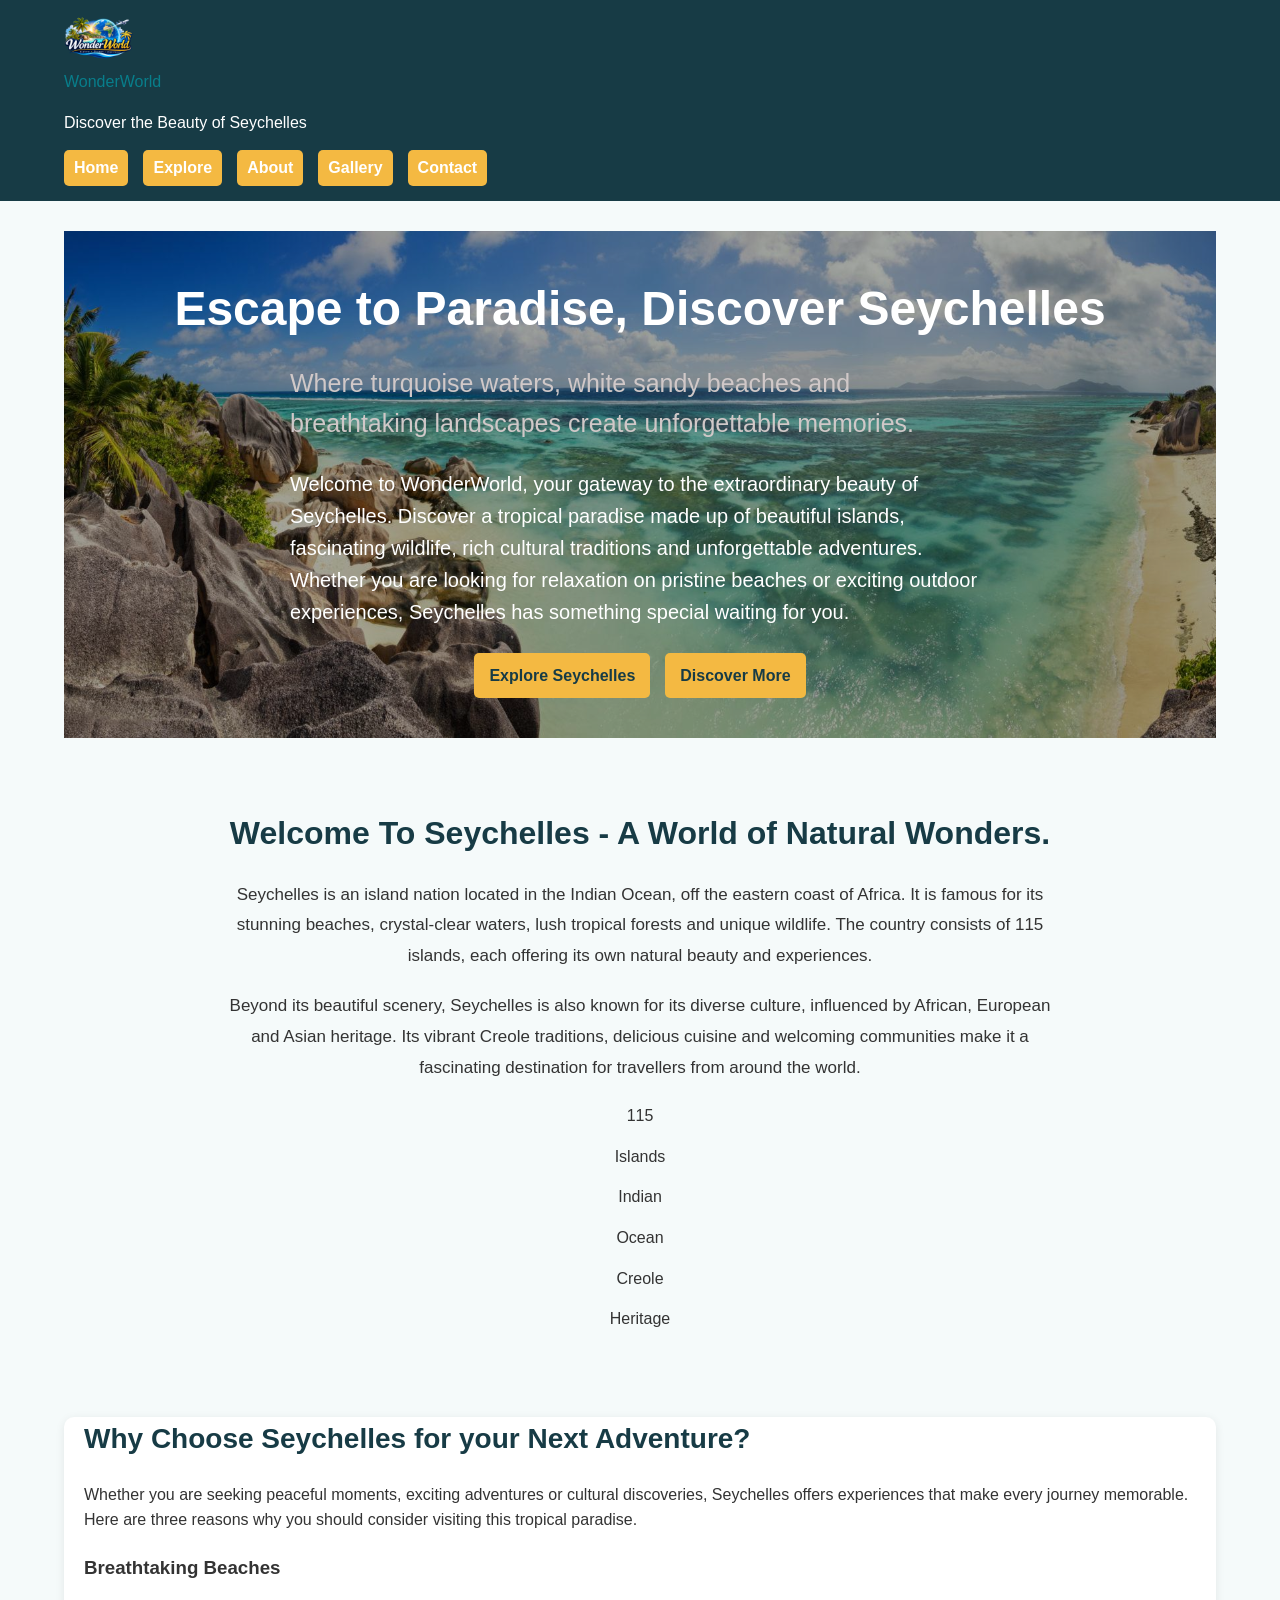
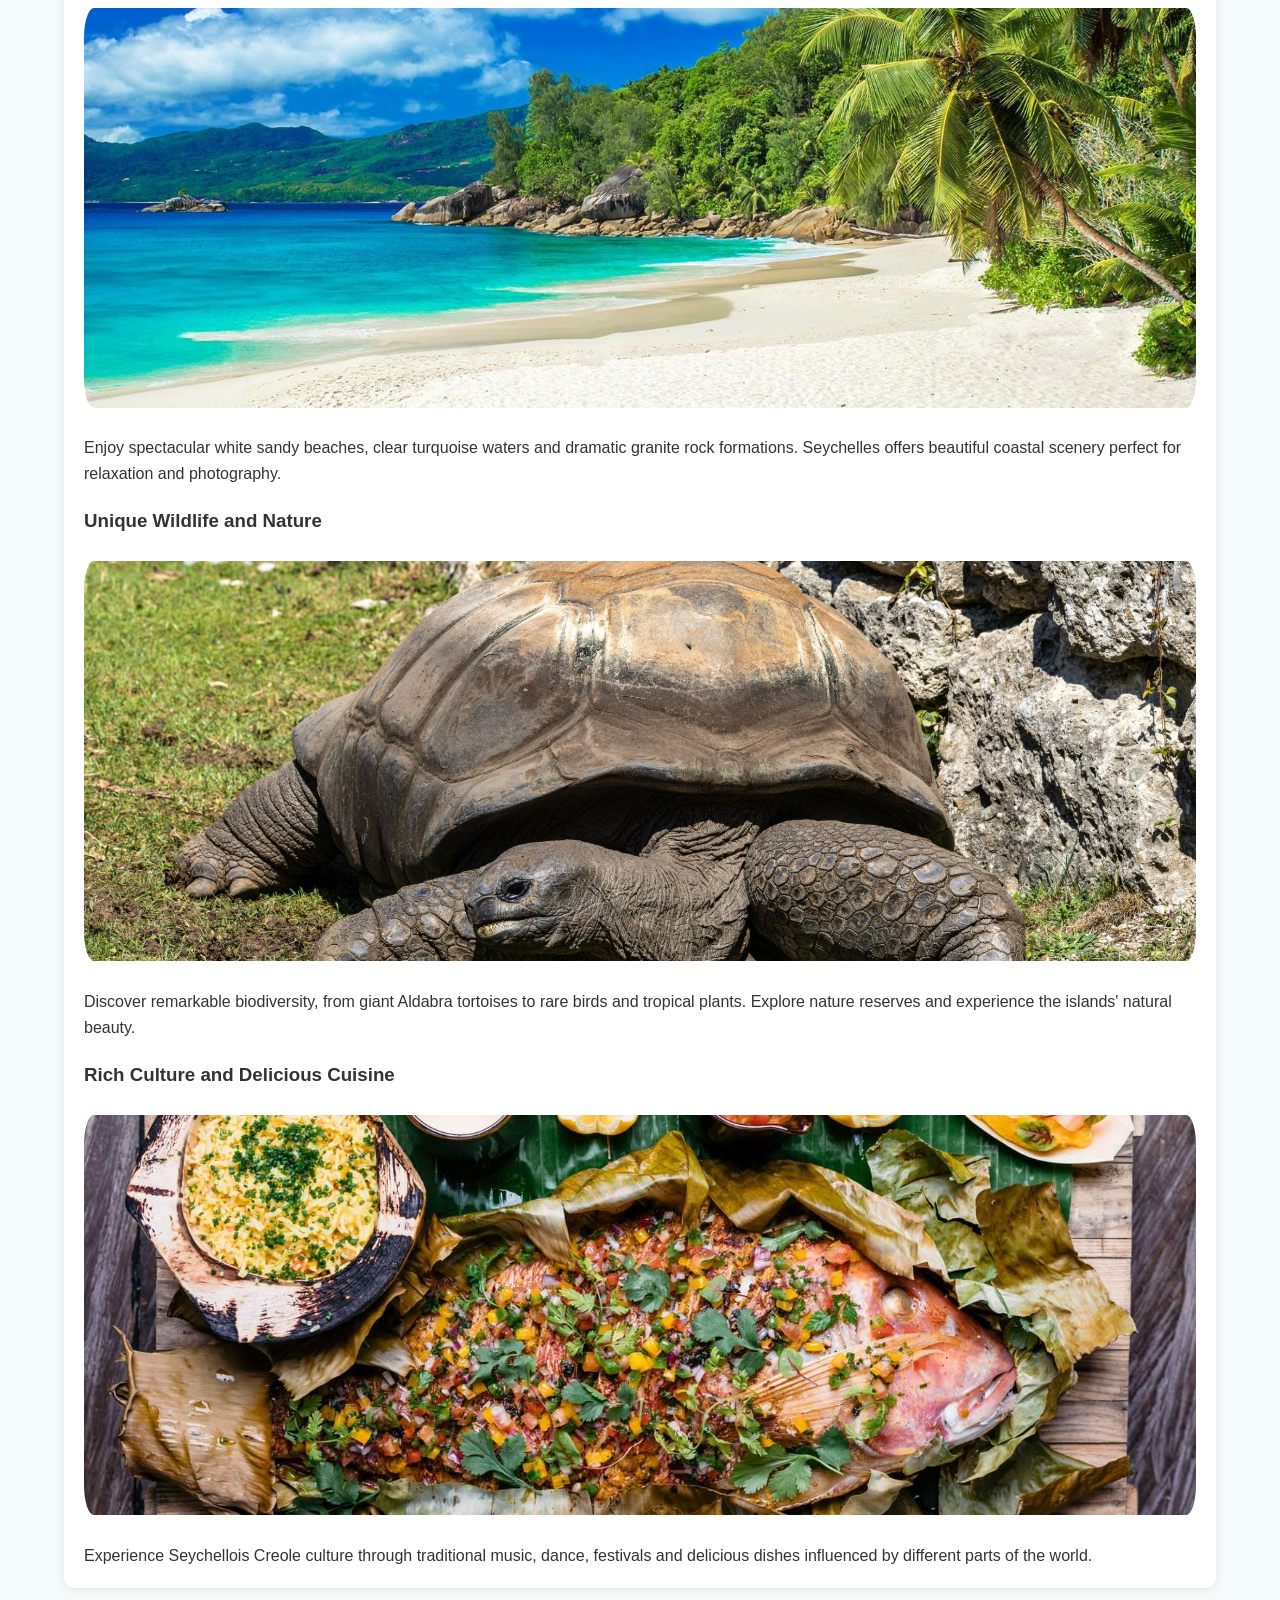
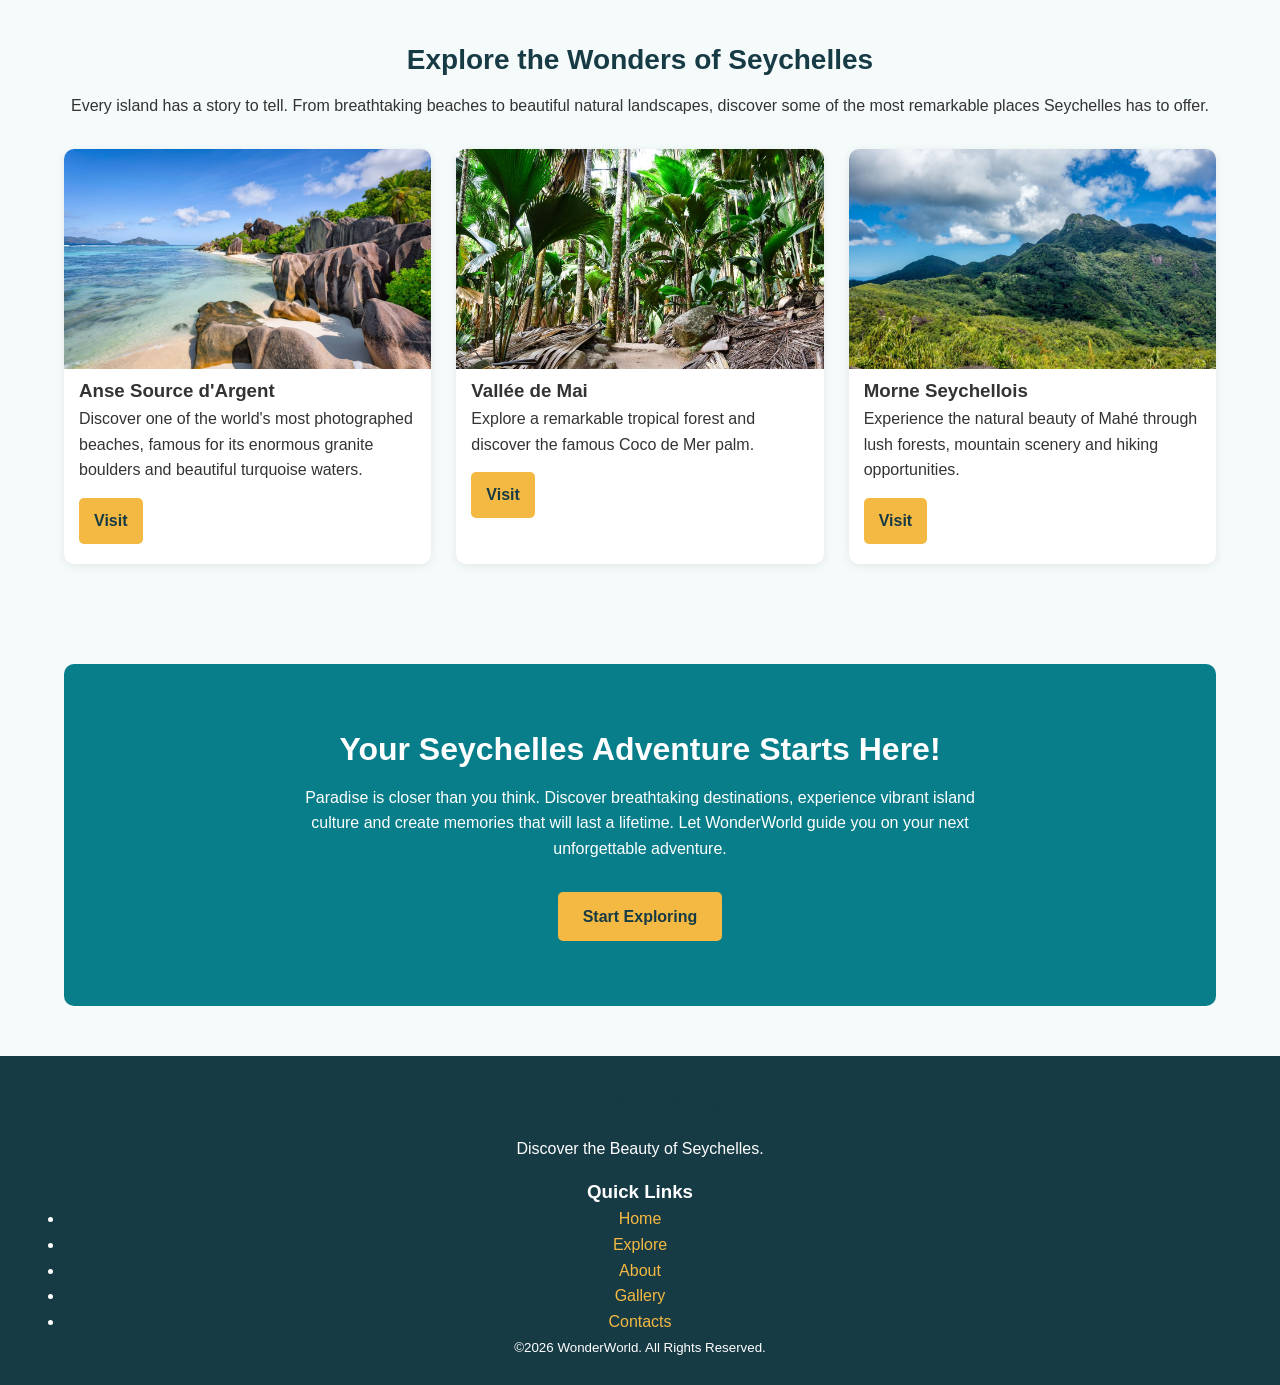
==== HTML/index.html @ f1ce862a "Wonderworld html and images" ====
<!DOCTYPE html>
<html lang="en">
<head>
  <meta charset="UTF-8">
  <meta name="viewport" content="width=device-width, initial-scale=1.0">
  <meta name="description" content="Discover the beauty of Seychelles with WonderWorld. Explore stunning beaches, breathtaking landscapes, unique wildlife, local culture and unforgettable adventures.">
  <link rel="icon" type="image/png" href="../images/logo.png">
  <link rel="stylesheet" href="../CSS/style.css">
  <link rel="stylesheet" href="../CSS/home.css">
  <title>WonderWorld | Home</title>
</head>
<body>
  <header>
    <div class="logo">
      <a href="index.html">
        <img src="../images/logo.png" alt="website-logo">
        <p>WonderWorld</p>
      </a>
    </div>
    <p>
      Discover the Beauty of Seychelles
    </p>
    <nav class="navbar">
      <a href="index.html">Home</a>
      <a href="explore.html">Explore</a>
      <a href="about.html">About</a>
      <a href="gallery.html">Gallery</a>
      <a href="contact.html">Contact</a>
    </nav>
  </header>
  <main>
    <section class="first-section">
      <h1>Escape to Paradise, Discover Seychelles</h1>
      <p id="first-p">
        Where turquoise waters, white sandy beaches and breathtaking landscapes create unforgettable memories.
      </p>  
      <p>
        Welcome to WonderWorld, your gateway to the extraordinary beauty of Seychelles. Discover a tropical paradise made up of beautiful islands, fascinating wildlife, rich cultural traditions and unforgettable adventures. Whether you are looking for relaxation on pristine beaches or exciting outdoor experiences, Seychelles has something special waiting for you.
      </p> 
      <div id="btn">
        <a href="explore.html">Explore Seychelles</a>
        <a href="gallery.html">Discover More</a>
      </div>
    </section>
    <section class="second-section">
      <h2>
        Welcome To Seychelles - A World of Natural Wonders.
      </h2>
      <p>
        Seychelles is an island nation located in the Indian Ocean, off the eastern coast of Africa. It is famous for its stunning beaches, crystal-clear waters, lush tropical forests and unique wildlife. The country consists of 115 islands, each offering its own natural beauty and experiences.
      </p>
      <p>
        Beyond its beautiful scenery, Seychelles is also known for its diverse culture, influenced by African, European and Asian heritage. Its vibrant Creole traditions, delicious cuisine and welcoming communities make it a fascinating destination for travellers from around the world.
      </p>
      <div>
        <div>
          <p><span>115</span></p>
          <p>Islands</p>
        </div>
        <div>
          <p><span>Indian</span></p>
          <p>Ocean</p>
        </div>
        <div>
          <p><span>Creole</span></p>
          <p>Heritage</p>
        </div>
      </div>
    </section>
    <section class="third-section">
      <h2>Why Choose Seychelles for your Next Adventure?</h2>
      <p>
        Whether you are seeking peaceful moments, exciting adventures or cultural discoveries, Seychelles offers experiences that make every journey memorable. Here are three reasons why you should consider visiting this tropical paradise.
      </p>
      <div>
        <article>
          <h3>Breathtaking Beaches</h3>
          <img src="../images/breathtaking-beaches.jpg" alt="Beautiful Beaches">
          <p>
            Enjoy spectacular white sandy beaches, clear turquoise waters and dramatic granite rock formations. Seychelles offers beautiful coastal scenery perfect for relaxation and photography.
          </p>
        </article>
        <article>
          <h3>Unique Wildlife and Nature</h3>
          <img src="../images/unique-wild-life.jpg" alt="Unique Wildlife">
          <p>
            Discover remarkable biodiversity, from giant Aldabra tortoises to rare birds and tropical plants. Explore nature reserves and experience the islands' natural beauty.
          </p>
        </article>
        <article>
          <h3>Rich Culture and Delicious Cuisine</h3>
          <img src="../images/delicious-cuisine.jpg" alt="Rich Culture and Cuisine">
          <p>
            Experience Seychellois Creole culture through traditional music, dance, festivals and delicious dishes influenced by different parts of the world.
          </p>
        </article>
      </div>
    </section>
    <section class="forth-section">
      <h2>Explore the Wonders of Seychelles</h2>
      <p>
        Every island has a story to tell. From breathtaking beaches to beautiful natural landscapes, discover some of the most remarkable places Seychelles has to offer.
      </p>
      <div class="cards">
        <article>
          <img src="../images/Anse-Source.jpg" alt="Anse Source d'Argent">
          <div id="subtitle">
            <div>
              <h3>Anse Source d'Argent</h3>
            </div>
            <div>
              <p>
                Discover one of the world's most photographed beaches, famous for its enormous granite boulders and beautiful turquoise waters.
              </p>
            </div>
            <a href="explore.html#first-image">Visit</a>
          </div>
        </article>
        <article>
          <img src="../images/May-valley.jpg" alt="Vallée de Mai">
          <div id="subtitle">
            <div>
              <h3>Vallée de Mai</h3>
            </div>
            <div>
              <p>
                Explore a remarkable tropical forest and discover the famous Coco de Mer palm.
              </p>
            </div>
            <a href="explore.html#second-image">Visit</a>
          </div>
        </article>
        <article>
          <img src="../images/Morne-park.jpg" alt="Morne Seychoillois National Park">
          <div id="subtitle">
            <div>
              <h3>Morne Seychellois</h3>
            </div>
            <div>
              <p>
                Experience the natural beauty of Mahé through lush forests, mountain scenery and hiking opportunities.
              </p>
            </div>
            <a href="explore.html#third-image">Visit</a>
            </div>
        </article>
      </div>
    </section>
    <section class="fifth-section">
      <h2>Your Seychelles Adventure Starts Here!</h2>
      <p>
        Paradise is closer than you think. Discover breathtaking destinations, experience vibrant island culture and create memories that will last a lifetime. Let WonderWorld guide you on your next unforgettable adventure.
      </p>
      <a href="explore.html">Start Exploring</a>
    </section>
  </main>
  <footer>
      <div>
        <h2>WonderWorld</h2>
        <p>Discover the Beauty of Seychelles.</p>
        <h3>Quick Links</h3>
        <div>
          <ul>
            <li>
              <a href="index.html">Home</a>
            </li>
            <li>
              <a href="explore.html">Explore</a>
            </li>
            <li>
              <a href="about.html">About</a>
            </li>
            <li>
              <a href="gallery.html">Gallery</a>
            </li>
            <li>
              <a href="contact.html">Contacts</a>
            </li>
          </ul>
        </div>
        <small>&copy;2026 WonderWorld. All Rights Reserved.</small>
      </div>
    </footer>
</body>
</html>
---- CSS/style.css ----
* {
	margin: 0;
	padding: 0;
	box-sizing: border-box;
}

body {
  background-color: #F5FAFA;
	color: #333333;
	font-family: Arial, Helvetica, sans-serif;
	line-height: 1.6;
}
h1 {
	color: #087E8B;
	font-size: 36px;
	margin-bottom: 20px;
}
h2 {
	color: #173B45;
	font-size: 28px;
	margin-bottom: 10px;
}
p {
	margin-bottom: 15px;
}
a {
	color: #087E8B;
	text-decoration: none;
}
a:hover {
	color: #F4B942;
}
header {
	background-color: #173B45;
	color: white;
	padding: 15px 5%;
}
header .logo {
	display: grid;
	grid-template-columns: 1fr 1fr;
	width: 200px;
}

header img {
	width: 70px;
	height: auto;
}
nav {
	display: flex;
	flex-direction: row;
	justify-content: space-between;
	width: 200px;
	gap: 15px;
}
nav ul {
	list-style: none;
	display: flex;
	justify-content: center;
	align-items: center;
	gap: 25px;
}
nav a {
	color: white;
	font-weight: bold;
	background-color: #F4B942;
	padding: 5px 10px;
	border-radius: 5px;
	transition: color 0.3s ease;
}
nav a:hover {
	color: #173B45;
}
main {
	width: 90%;
	max-width: 1200px;
	margin: 30px auto;
}
footer {
	background-color: #173B45;
	color: white;
	text-align: center;
	padding: 25px 5%;
}
footer a{
	color: #F4B942;
}
footer a:hover {
	color: white;
}
---- CSS/home.css ----
.first-section {
  background-image: linear-gradient(rgba(0,0,0,0.35), rgba(0,0,0,0.35)), url('../images/banner.jpg');
  background-position: center;
  background-size: cover;
  min-height: 500px;
  display: flex;
  flex-direction: column;
  justify-content: center;
  align-items: center;
  color: white;
  padding: 40px 20px;
}
.first-section h1 {
  color: white;
  font-size: 48px;
  margin-bottom: 15px;
}
.first-section p {
  font-size: 20px;
  max-width: 700px;
  margin-bottom: 25px;
}
#first-p {
  font-size: 25px;
  color: rgb(208, 200, 200);
}
.first-section a {
  background-color: #F4B942;
  color: #173B45;
  padding: 10px 15px;
  border-radius: 5px;
  font-weight: bold;
  transition: background-color 0.3s ease;
}
#btn {
  display: flex;
  flex-direction: row;
  align-items: center;
  justify-content: space-between;
  gap: 15px;
}
.first-section a:hover {
  background-color: #087E8B;
  color: white;
}

.second-section {
  padding: 70px 20px;
  text-align: center;
  max-width: 1200px;
  margin: 0 auto;
}
.second-section h2 {
  font-size: 32px;
  margin-bottom: 20px;
  max-width: 900px;
  margin-left: auto;
  margin-right: auto;
}
.second-section > p {
  max-width: 850px;
  margin: 0 auto 20px;
  font-size: 17px;
  line-height: 1.8;
}
.facts-container {
  display: grid;
  grid-template-columns: repeat(3, 1fr);
  gap: 25px;
  margin-top: 40px;
}
.facts-container div {
  background-color: white;
  padding: 30px 20px;
  border-radius: 12px;
  box-shadow: 0 4px 12px rgba(0, 0, 0, 0.08);
  transition: transform 0.3s ease;
}
.facts-container div {
  transform: translateY(-5px)
}
.facts-container div p span {
  display: block;
  font-size: 32px;
  font-weight: bold;
  color: #087E8B;
}
.facts-container div p {
  font-size: 16px;
  font-weight: 500px;
}
.third-section {
  background-color: white;
  border-radius: 10px;
  overflow: hidden;
  box-shadow: 0 2px 10px rgba(0, 0, 0, 0.08);
}
.third-section img{
  width: 100%;
  height: 400px;
  object-fit: cover;
  border-radius: 30px;
  padding-left: 20px;
  padding-right: 20px;
}
.third-section h2 {
  margin-left: 20px;
}
.third-section h3 {
  margin-bottom: 25px;
  margin-left: 20px;
}
.third-section p {
  margin-left:20px;
  margin-top: 20px;
  margin-bottom: 20px;
}
.forth-section {
  padding: 50px 0;
  text-align: center;
}
.forth-section .cards {
  display: grid;
  grid-template-columns: repeat(3, 1fr);
  gap: 25px;
  margin-top: 30px;
}
.forth-section article {
  background-color: white;
  border-radius: 10px;
  overflow: hidden;
  box-shadow: 0 2px 10px rgba(0,0,0,0.08);
  text-align: left;
  transition: transform 0.3s ease;
}
.forth-section article:hover {
  transform: translateY(-8px);
}
.forth-section article img {
  width: 100%;
  height: 220px;
  object-fit: cover;
}
.forth-section article h3 {
  padding: 0 15px;
}
.forth-section article p {
  padding: 0 15px;
}
.forth-section article a {
  display: inline-block;
  margin: 0 15px 20px;
  background-color: #F4B942;
  color: #173B45;
  padding: 10px 15px;
  border-radius: 5px;
  font-weight: bold;
  transition: background-color 0.3s ease;
}
.forth-section article a:hover {
  background-color: #087E8B;
  color: white;
}

.fifth-section {
  background-color:#087E8B;
  color: white;
  text-align: center;
  padding: 60px 20px;
  border-radius: 10px;
  margin: 50px 0;
}
.fifth-section h2 {
  color: white;
  font-size: 32px;
}
.fifth-section p {
  max-width: 700px;
  margin: 0 auto 25px;
}
.fifth-section a {
  display: inline-block;
  background-color: #F4B942;
  color: #173B45;
  padding: 12px 25px;
  border-radius: 5px;
  font-weight: bold;
  margin: 5px;
  transition: background-color 0.3s ease;
}
.fifth-section a:hover {
  background-color: white;
  color: #087E8B;
}
.fifth-section img {
  background-image: 	linear-gradient(rgba(0,0,0,0.45), rgba(0,0,0,0.45)), url('../images/journey-start.jpg');
  background-position: center;
  background-size: cover;
  background-repeat: no-repeat;
  min-height: 350px;
  display: flex;
  flex-direction: column;
  justify-content: center;
  align-items: center;
  color: white;
  padding: 60px 20px;
  border-radius: 10px;
}
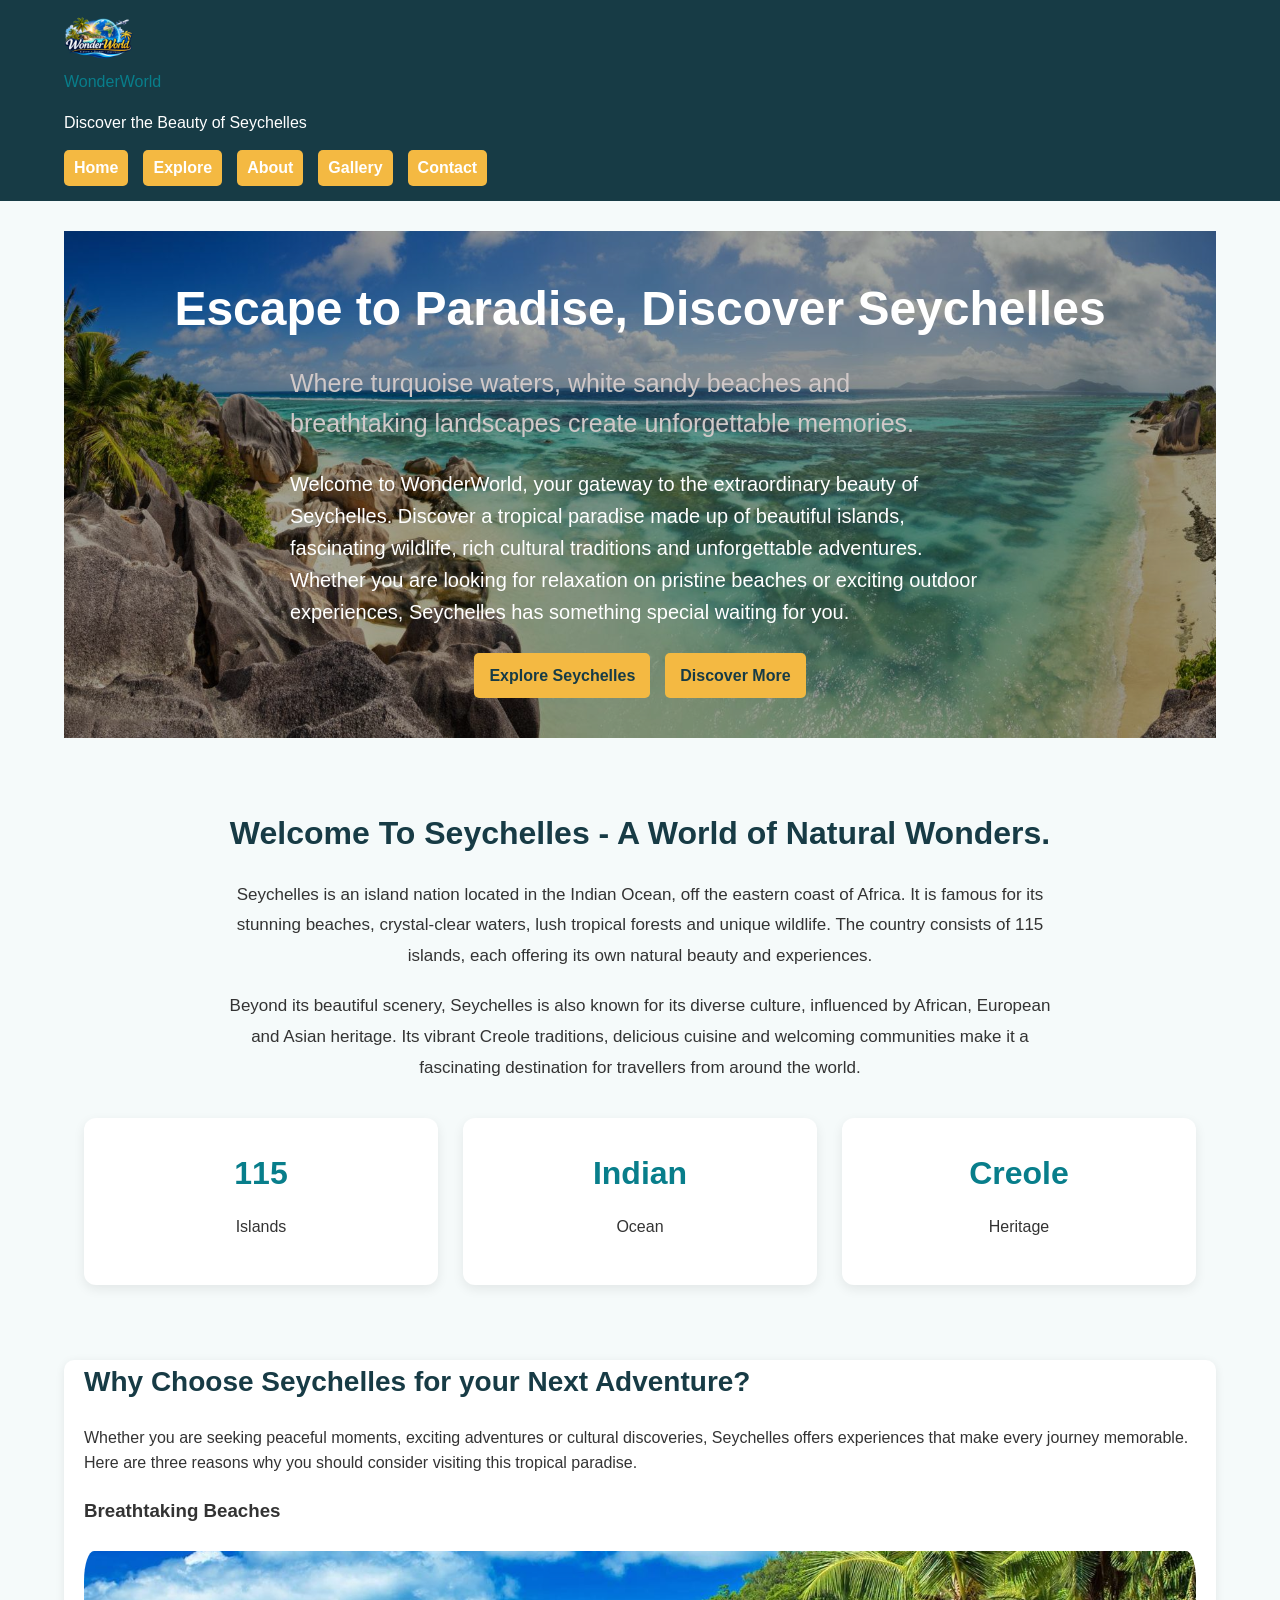
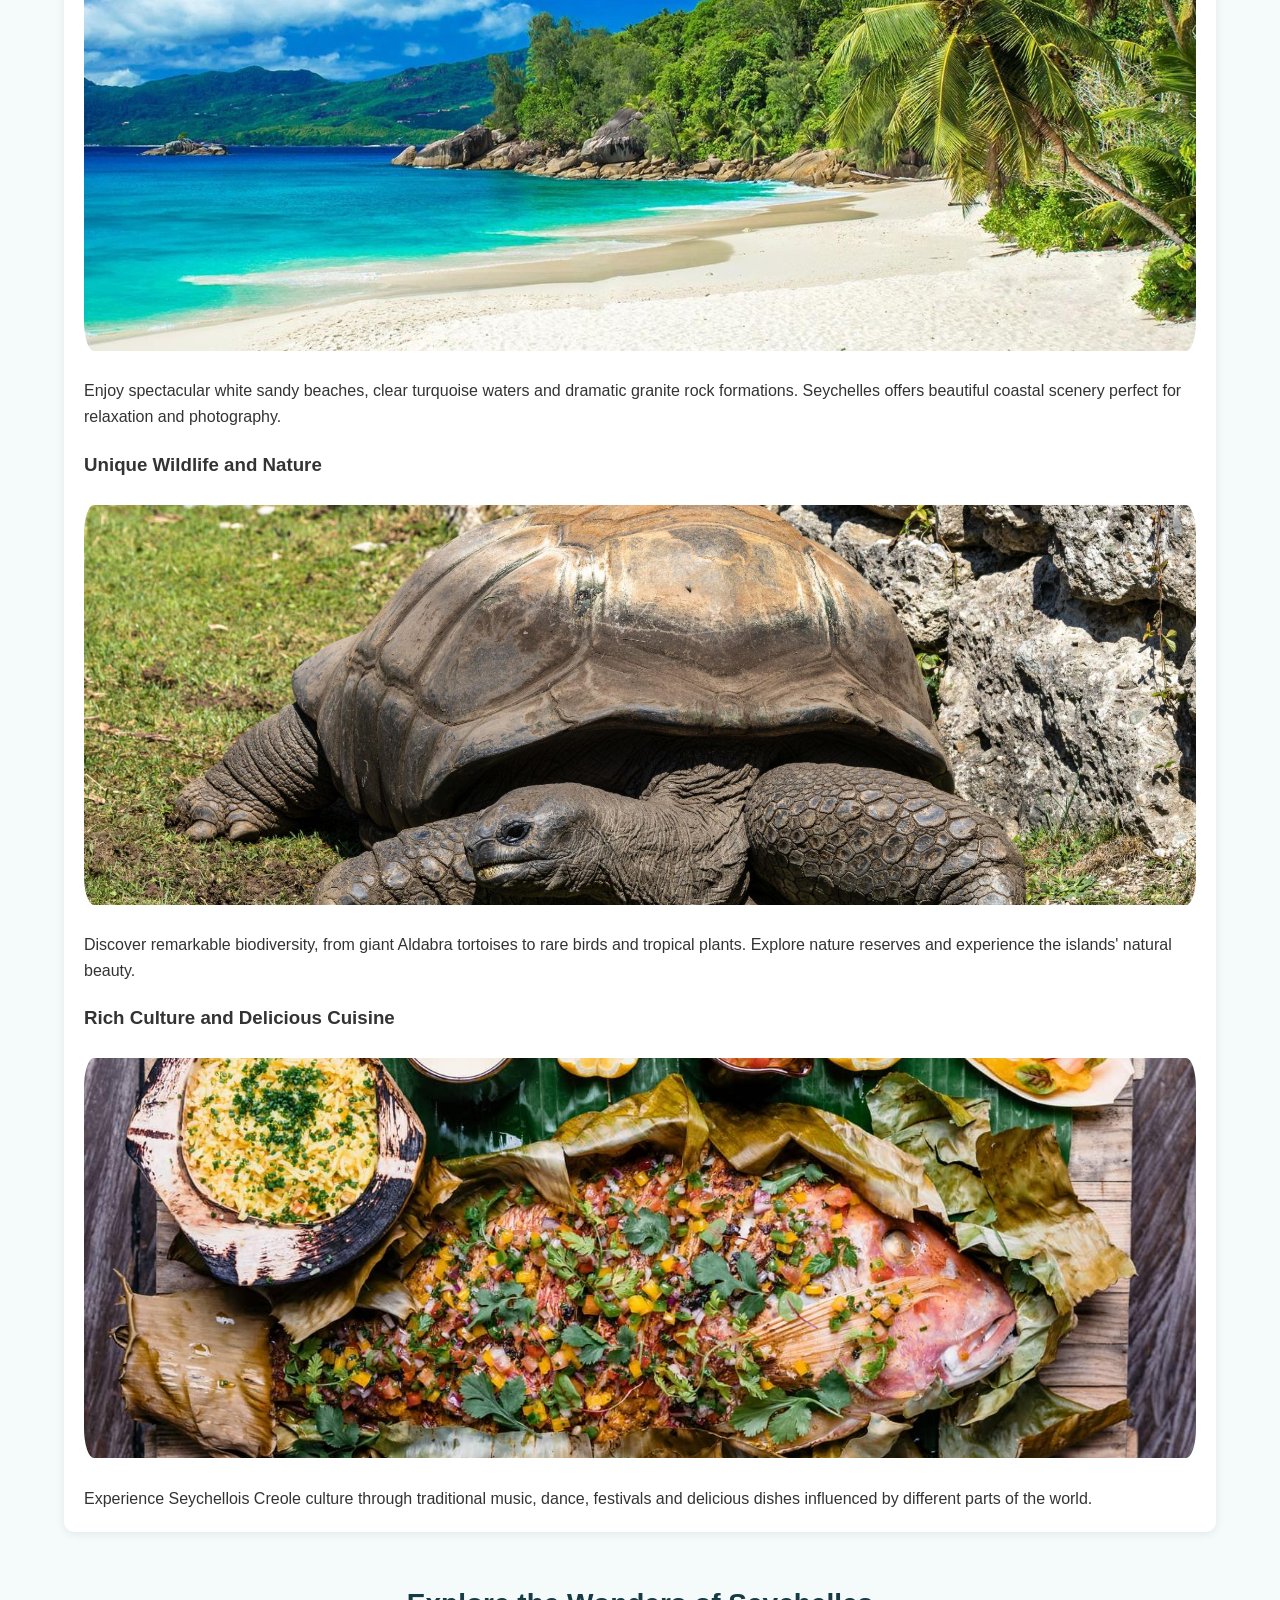
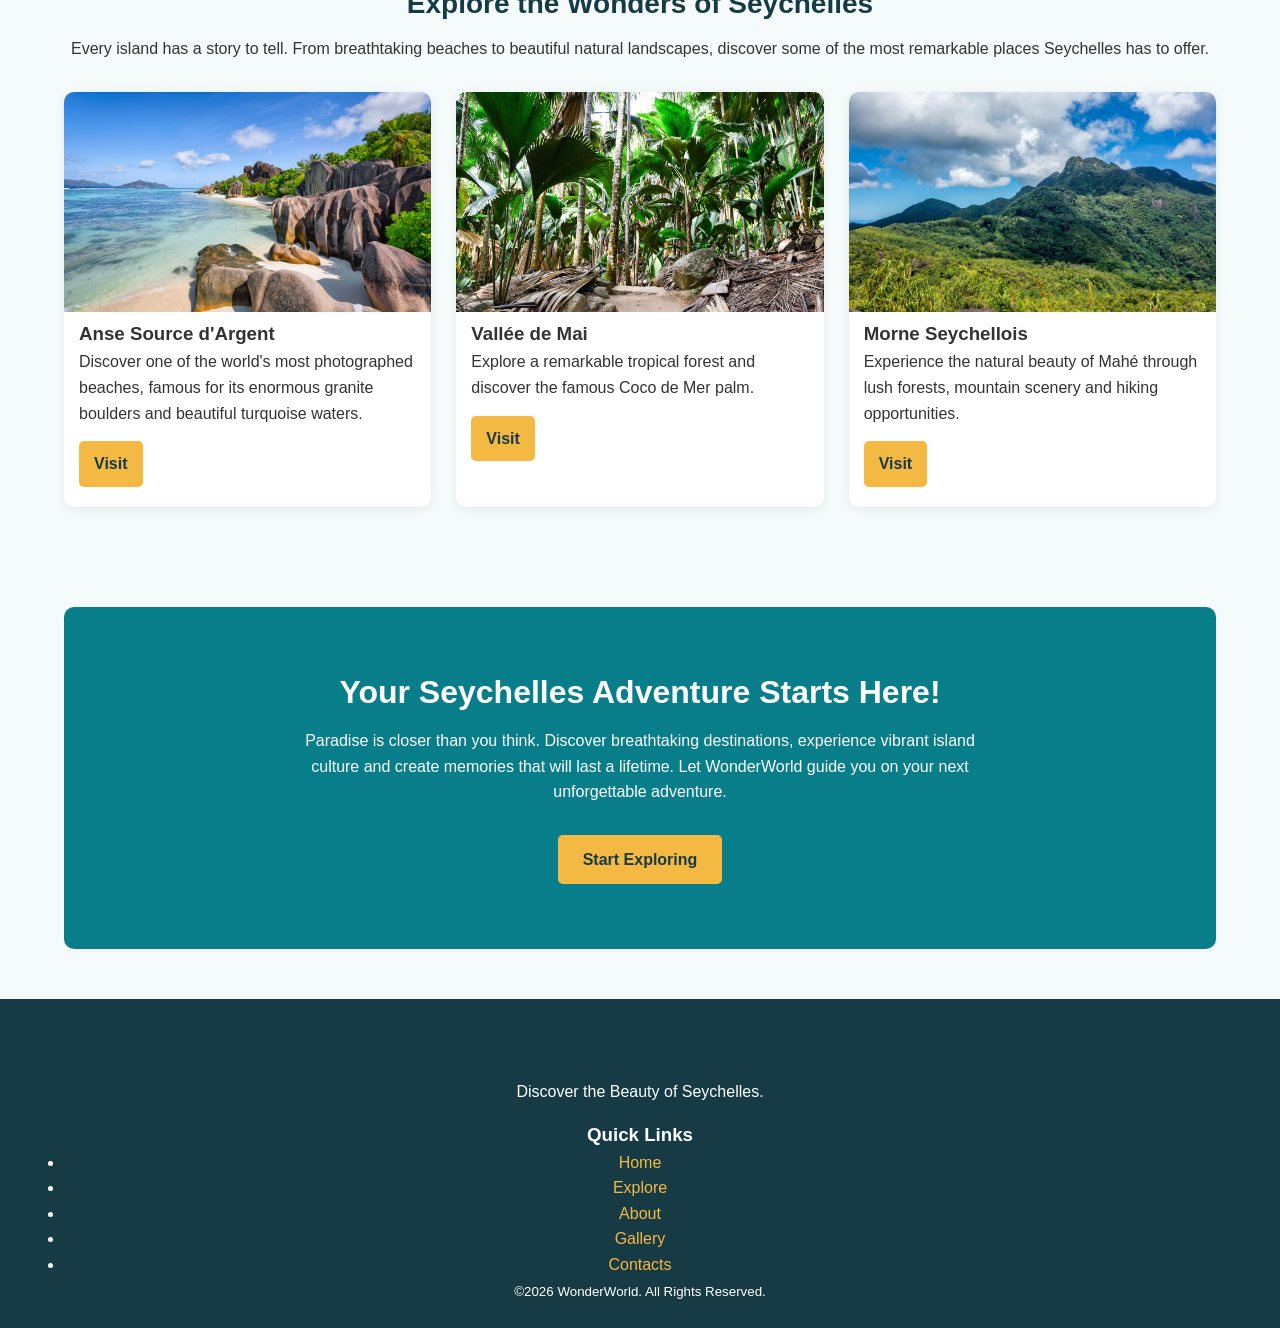
==== commit d69667f2: "adjusted my css wonderworld files" ====
--- a/HTML/index.html
+++ b/HTML/index.html
@@ -52,7 +52,7 @@
       <p>
         Beyond its beautiful scenery, Seychelles is also known for its diverse culture, influenced by African, European and Asian heritage. Its vibrant Creole traditions, delicious cuisine and welcoming communities make it a fascinating destination for travellers from around the world.
       </p>
-      <div>
+      <div class="facts-container">
         <div>
           <p><span>115</span></p>
           <p>Islands</p>
--- a/CSS/style.css
+++ b/CSS/style.css
@@ -38,7 +38,7 @@
 header .logo {
 	display: grid;
 	grid-template-columns: 1fr 1fr;
-	width: 200px;
+	width: 300px;
 }
 
 header img {
